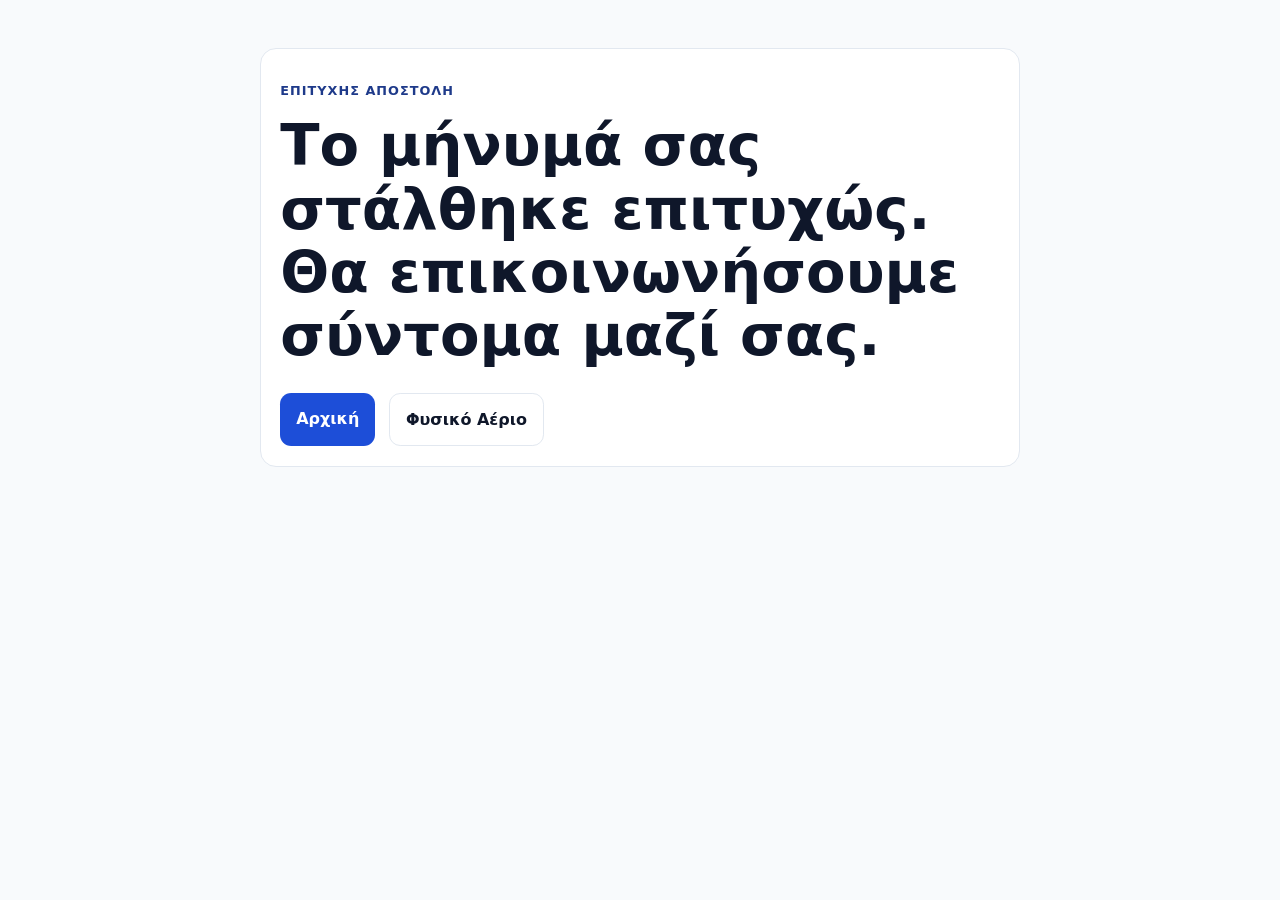
==== efxaristo.html @ 49754921 "Add missing pages and stabilize Formspree redirect target" ====
<!doctype html>
<html lang="el">
<head>
  <meta charset="UTF-8" />
  <meta name="viewport" content="width=device-width, initial-scale=1.0" />
  <title>Ευχαριστούμε | GZ Engineering</title>
  <link rel="stylesheet" href="styles.css" />
</head>
<body>
  <main class="section">
    <div class="container">
      <article class="card thanks-card">
        <p class="eyebrow">Επιτυχής αποστολή</p>
        <h1>Το μήνυμά σας στάλθηκε επιτυχώς. Θα επικοινωνήσουμε σύντομα μαζί σας.</h1>
        <div class="hero-cta">
          <a class="btn btn-primary" href="index.html">Αρχική</a>
          <a class="btn btn-secondary" href="fysiko-aerio.html">Φυσικό Αέριο</a>
        </div>
      </article>
    </div>
  </main>
</body>
</html>
---- styles.css ----
:root {
  --bg: #f8fafc;
  --surface: #ffffff;
  --ink: #0f172a;
  --muted: #475569;
  --line: #e2e8f0;
  --primary: #1d4ed8;
  --primary-dark: #1e3a8a;
}

* { box-sizing: border-box; }
body {
  margin: 0;
  font-family: 'Manrope', system-ui, -apple-system, sans-serif;
  color: var(--ink);
  background: var(--bg);
  line-height: 1.6;
}
.container { width: min(1100px, 92%); margin-inline: auto; }

.site-header {
  position: sticky;
  top: 0;
  backdrop-filter: blur(8px);
  background: color-mix(in srgb, white 80%, transparent);
  border-bottom: 1px solid var(--line);
}
.nav-wrap { display: flex; align-items: center; justify-content: space-between; gap: 1rem; padding: .9rem 0; }
.brand { font-weight: 800; color: var(--ink); text-decoration: none; letter-spacing: .2px; }
.nav-list { display: flex; flex-wrap: wrap; list-style: none; gap: .25rem; margin: 0; padding: 0; }
.nav-list a {
  text-decoration: none;
  color: var(--muted);
  font-weight: 600;
  padding: .5rem .7rem;
  border-radius: .5rem;
}
.nav-list a:hover, .nav-list a.active { color: var(--primary-dark); background: #dbeafe; }

.hero { padding: 6rem 0 4rem; }
.eyebrow { color: var(--primary-dark); font-weight: 700; text-transform: uppercase; letter-spacing: .08em; font-size: .8rem; }
h1 { font-size: clamp(2rem, 6vw, 3.6rem); line-height: 1.1; margin: .5rem 0 1rem; }
.lead { font-size: clamp(1rem, 2.6vw, 1.2rem); color: var(--muted); max-width: 68ch; }
.hero-cta { display: flex; flex-wrap: wrap; gap: .85rem; margin-top: 1.6rem; }
.btn { text-decoration: none; padding: .8rem 1rem; border-radius: .7rem; font-weight: 700; }
.btn-primary { background: var(--primary); color: white; }
.btn-primary:hover { background: var(--primary-dark); }
.btn-secondary { border: 1px solid var(--line); color: var(--ink); background: white; }

.section { padding: 1rem 0 4rem; }
.grid-2 { display: grid; gap: 1rem; grid-template-columns: 1fr; }
.card {
  background: var(--surface);
  border: 1px solid var(--line);
  border-radius: 1rem;
  padding: 1.2rem 1.2rem;
}
.card h2 { margin-top: .2rem; font-size: 1.25rem; }
.card ul { padding-left: 1.1rem; margin: .5rem 0 0; }

.site-footer { border-top: 1px solid var(--line); background: white; }
.footer-wrap { display: flex; justify-content: space-between; align-items: center; gap: 1rem; padding: 1rem 0; }
.footer-wrap a { color: var(--primary-dark); font-weight: 700; text-decoration: none; }

@media (min-width: 860px) {
  .grid-2 { grid-template-columns: 1fr 1fr; }
}

.hero-compact { padding-top: 4.5rem; }
.facts-grid { display: grid; gap: .9rem; margin-top: 1.2rem; }
.fact-card { background: #eff6ff; border: 1px solid #bfdbfe; border-radius: .9rem; padding: 1rem; font-weight: 600; color: #1e3a8a; }

.split { display: grid; gap: 1rem; grid-template-columns: 1fr; }
.form-card h2 { margin-bottom: .8rem; }
.interest-form { display: grid; gap: .55rem; }
.interest-form label, .interest-form legend { font-weight: 700; }
.interest-form input, .interest-form select {
  width: 100%; padding: .7rem .75rem; border-radius: .65rem; border: 1px solid var(--line); font: inherit;
}
.interest-form fieldset { border: 1px solid var(--line); border-radius: .75rem; padding: .75rem; display: grid; gap: .5rem; }
.check { display: flex; align-items: center; gap: .5rem; font-weight: 500; }

@media (min-width: 860px) {
  .split { grid-template-columns: 1fr 1fr; }
  .facts-grid { grid-template-columns: repeat(3, 1fr); }
}


/* Single-column rounded contact form inspired by modern centered form patterns */
.interest-form--single {
  width: 100%;
}
.interest-form--single label,
.interest-form--single legend {
  margin-top: 0;
}
.interest-form--single input,
.interest-form--single select {
  border-radius: 999px;
  padding: .85rem 1rem;
  border: 1px solid #cbd5e1;
  background: #fff;
  transition: border-color .2s ease, box-shadow .2s ease;
}
.interest-form--single input:focus,
.interest-form--single select:focus {
  outline: none;
  border-color: #60a5fa;
  box-shadow: 0 0 0 4px rgba(59, 130, 246, .15);
}
.interest-form--single fieldset {
  border-radius: 1rem;
  padding: .85rem;
  background: #f8fafc;
}
.checks-stack {
  display: grid;
  gap: .65rem;
}
.check-pill {
  display: flex;
  align-items: center;
  gap: .6rem;
  width: 100%;
  border: 1px solid #cbd5e1;
  border-radius: 999px;
  padding: .65rem .9rem;
  background: #fff;
}
.check-pill input {
  accent-color: #1d4ed8;
}
.interest-form--single .btn {
  margin-top: .3rem;
  border-radius: 999px;
}

.form-note { margin: 0 0 .7rem; color: var(--muted); font-size: .95rem; }

.hp-field { position: absolute; left: -9999px; opacity: 0; pointer-events: none; }

.thanks-card { max-width: 760px; margin: 2rem auto; }
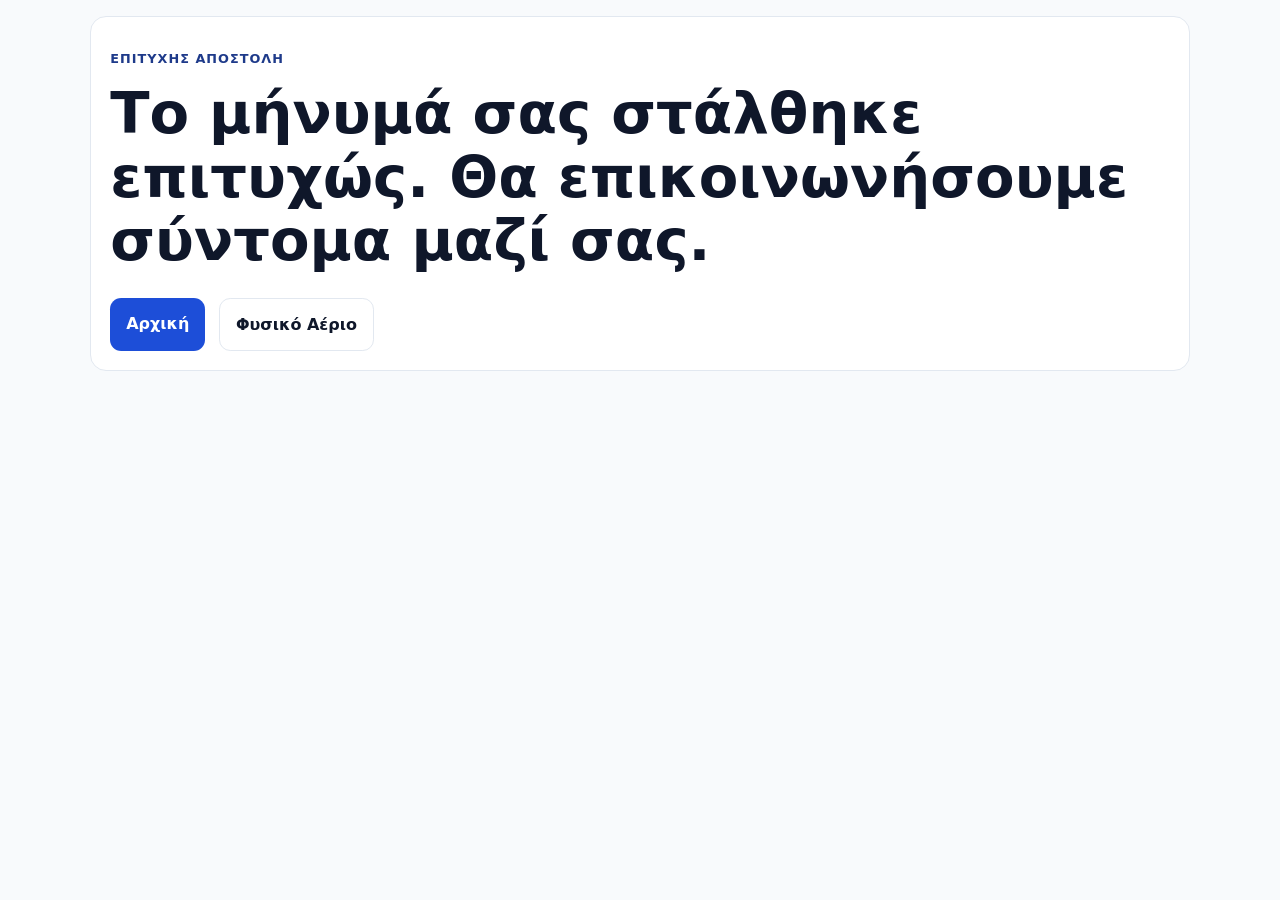
==== commit 2e254bef: "Noindex thank you page" ====
--- a/efxaristo.html
+++ b/efxaristo.html
@@ -4,6 +4,7 @@
   <meta charset="UTF-8" />
   <meta name="viewport" content="width=device-width, initial-scale=1.0" />
   <title>Ευχαριστούμε | GZ Engineering</title>
+  <meta name="robots" content="noindex, follow" />
   <link rel="stylesheet" href="styles.css" />
 </head>
 <body>
--- a/styles.css
+++ b/styles.css
@@ -15,18 +15,21 @@
   color: var(--ink);
   background: var(--bg);
   line-height: 1.6;
+  overflow-x: hidden;
 }
 .container { width: min(1100px, 92%); margin-inline: auto; }
 
 .site-header {
   position: sticky;
   top: 0;
+  z-index: 20;
   backdrop-filter: blur(8px);
   background: color-mix(in srgb, white 80%, transparent);
   border-bottom: 1px solid var(--line);
 }
 .nav-wrap { display: flex; align-items: center; justify-content: space-between; gap: 1rem; padding: .9rem 0; }
 .brand { font-weight: 800; color: var(--ink); text-decoration: none; letter-spacing: .2px; }
+nav { min-width: 0; }
 .nav-list { display: flex; flex-wrap: wrap; list-style: none; gap: .25rem; margin: 0; padding: 0; }
 .nav-list a {
   text-decoration: none;
@@ -42,7 +45,7 @@
 h1 { font-size: clamp(2rem, 6vw, 3.6rem); line-height: 1.1; margin: .5rem 0 1rem; }
 .lead { font-size: clamp(1rem, 2.6vw, 1.2rem); color: var(--muted); max-width: 68ch; }
 .hero-cta { display: flex; flex-wrap: wrap; gap: .85rem; margin-top: 1.6rem; }
-.btn { text-decoration: none; padding: .8rem 1rem; border-radius: .7rem; font-weight: 700; }
+.btn { text-decoration: none; padding: .8rem 1rem; border: 0; border-radius: .7rem; font: inherit; font-weight: 700; cursor: pointer; }
 .btn-primary { background: var(--primary); color: white; }
 .btn-primary:hover { background: var(--primary-dark); }
 .btn-secondary { border: 1px solid var(--line); color: var(--ink); background: white; }
@@ -72,71 +75,1079 @@
 
 .split { display: grid; gap: 1rem; grid-template-columns: 1fr; }
 .form-card h2 { margin-bottom: .8rem; }
-.interest-form { display: grid; gap: .55rem; }
+.interest-form { display: grid; gap: .7rem; }
 .interest-form label, .interest-form legend { font-weight: 700; }
-.interest-form input, .interest-form select {
+.interest-form input, .interest-form select, .interest-form textarea {
   width: 100%; padding: .7rem .75rem; border-radius: .65rem; border: 1px solid var(--line); font: inherit;
 }
 .interest-form fieldset { border: 1px solid var(--line); border-radius: .75rem; padding: .75rem; display: grid; gap: .5rem; }
-.check { display: flex; align-items: center; gap: .5rem; font-weight: 500; }
+.check { display: flex; align-items: flex-start; gap: .5rem; font-weight: 500; }
+.check input[type="checkbox"] { width: auto; flex: 0 0 auto; margin: .35rem 0 0; }
 
 @media (min-width: 860px) {
   .split { grid-template-columns: 1fr 1fr; }
   .facts-grid { grid-template-columns: repeat(3, 1fr); }
 }
 
-
-/* Single-column rounded contact form inspired by modern centered form patterns */
-.interest-form--single {
+.brand {
+  display: inline-flex;
+  align-items: center;
+}
+
+.brand-logo {
+  display: block;
+  height: 44px;
+  width: auto;
+  max-width: min(180px, 36vw);
+  object-fit: contain;
+}
+
+.header-phone {
+  display: none;
+  align-items: center;
+  gap: .45rem;
+  text-decoration: none;
+  color: #ffffff;
+  background: #2874be;
+  padding: .72rem 1.15rem;
+  border-radius: .45rem;
+  font-weight: 800;
+  line-height: 1;
+  box-shadow: 0 10px 22px rgba(29, 78, 216, .18);
+}
+
+.header-phone svg {
+  width: 1rem;
+  height: 1rem;
+  fill: currentColor;
+}
+
+.header-phone:hover {
+  background: var(--primary-dark);
+}
+
+/* Homepage */
+.home-page {
+  background: #f3f8fd;
+}
+
+.home-page .site-header {
+  background: rgba(255, 255, 255, .98);
+  backdrop-filter: blur(12px);
+}
+
+.home-page .container {
+  width: min(1360px, 92%);
+}
+
+.home-hero {
+  position: relative;
+  min-height: 620px;
+  color: #ffffff;
+  background:
+    linear-gradient(90deg, rgba(5, 20, 38, .92) 0%, rgba(9, 31, 55, .75) 50%, rgba(5, 20, 38, .88) 100%),
+    url("https://images.unsplash.com/photo-1764737734436-7eb904d3a4ab?auto=format&fit=crop&fm=jpg&ixlib=rb-4.1.0&q=85&w=2400") center / cover no-repeat;
+  overflow: hidden;
+}
+
+.home-hero::after {
+  content: "";
+  position: absolute;
+  inset: auto 0 0;
+  height: 36%;
+  background: linear-gradient(0deg, rgba(8, 29, 52, .72), rgba(8, 29, 52, 0));
+  pointer-events: none;
+}
+
+.home-hero-grid {
+  position: relative;
+  z-index: 1;
+  display: grid;
+  grid-template-columns: 1fr;
+  align-items: start;
+  padding: clamp(1rem, 2vw, 1.45rem) 0 clamp(3rem, 5vw, 4.5rem);
+}
+
+.home-hero-copy {
+  max-width: 960px;
+  padding-top: clamp(3.25rem, 5vw, 4.35rem);
+}
+
+.home-eyebrow {
+  position: relative;
+  margin: 0 0 1.8rem;
+  color: #38a7ff;
+  font-size: clamp(1rem, 1.7vw, 1.35rem);
+  font-weight: 500;
+}
+
+.home-eyebrow::after {
+  content: "";
+  position: absolute;
+  left: 0;
+  bottom: -1rem;
+  width: 52px;
+  height: 4px;
+  border-radius: 999px;
+  background: #38a7ff;
+}
+
+.home-hero h1 {
+  max-width: 900px;
+  margin: 0 0 1.1rem;
+  color: #ffffff;
+  font-size: clamp(2.45rem, 4.35vw, 4.25rem);
+  line-height: 1.06;
+  letter-spacing: 0;
+}
+
+.home-hero h1 span {
+  display: block;
+}
+
+.home-lead {
+  max-width: 720px;
+  margin: 0;
+  color: rgba(255, 255, 255, .92);
+  font-size: clamp(1.03rem, 1.55vw, 1.22rem);
+  line-height: 1.65;
+}
+
+.home-hero-actions {
+  display: flex;
+  flex-wrap: wrap;
+  gap: .8rem;
+  margin-top: clamp(1.4rem, 2.4vw, 2rem);
+}
+
+.home-primary-action,
+.home-secondary-action {
+  display: inline-flex;
+  align-items: center;
+  justify-content: center;
+  min-height: 46px;
+  border-radius: .38rem;
+}
+
+.home-primary-action {
+  box-shadow: 0 12px 30px rgba(29, 78, 216, .22);
+}
+
+.home-secondary-action {
+  color: #ffffff;
+  border-color: rgba(255, 255, 255, .45);
+  background: rgba(255, 255, 255, .08);
+}
+
+.home-secondary-action:hover {
+  color: #0f3264;
+  background: rgba(255, 255, 255, .9);
+}
+
+.home-process {
+  display: grid;
+  grid-template-columns: repeat(3, minmax(0, 1fr));
+  gap: 1.25rem;
+  max-width: 910px;
+  margin-top: clamp(1.8rem, 3vw, 2.35rem);
+}
+
+.home-process-item {
+  display: grid;
+  grid-template-columns: auto 1fr;
+  gap: .9rem;
+  align-items: center;
+  min-width: 0;
+  padding: .3rem 1rem .3rem 0;
+  border-right: 1px solid rgba(203, 225, 246, .45);
+}
+
+.home-process-item > div,
+.home-service-card > div {
+  min-width: 0;
+}
+
+.home-process-item:last-child {
+  border-right: 0;
+}
+
+.home-process-icon,
+.home-service-icon {
+  display: inline-grid;
+  place-items: center;
+  border: 2px solid #35a5ff;
+}
+
+.home-process-icon {
+  width: 64px;
+  height: 64px;
+  color: #ffffff;
+  border-radius: 50%;
+  background: rgba(25, 104, 173, .32);
+  box-shadow: 0 0 0 5px rgba(31, 111, 191, .13);
+}
+
+.home-process-icon svg,
+.home-service-icon svg {
+  width: 34px;
+  height: 34px;
+  fill: none;
+  stroke: currentColor;
+  stroke-linecap: round;
+  stroke-linejoin: round;
+  stroke-width: 2.2;
+}
+
+.home-process-item h2 {
+  margin: 0 0 .15rem;
+  color: #ffffff;
+  font-size: 1.12rem;
+  line-height: 1.2;
+}
+
+.home-process-item p {
+  margin: 0;
+  color: rgba(255, 255, 255, .84);
+  line-height: 1.45;
+}
+
+.home-services-section {
+  padding: clamp(2.2rem, 4vw, 3.8rem) 0 3.2rem;
+  background: linear-gradient(180deg, #f7fbff 0%, #eef6ff 100%);
+}
+
+.home-services-section h2 {
+  position: relative;
+  margin: 0 auto 1.45rem;
+  color: #0f3264;
+  font-size: clamp(1.85rem, 3vw, 2.45rem);
+  line-height: 1.1;
+  text-align: center;
+}
+
+.home-services-section h2::after {
+  content: "";
+  display: block;
+  width: 42px;
+  height: 4px;
+  margin: .55rem auto 0;
+  border-radius: 999px;
+  background: #38a7ff;
+}
+
+.home-services-grid {
+  display: grid;
+  grid-template-columns: repeat(3, minmax(0, 1fr));
+  gap: 1.2rem;
+}
+
+.home-service-card {
+  display: grid;
+  grid-template-columns: auto 1fr;
+  gap: 1rem;
+  min-width: 0;
+  min-height: 188px;
+  padding: 1.35rem 1.15rem;
+  border: 1px solid #cfe0f3;
+  border-radius: .32rem;
+  background: rgba(255, 255, 255, .86);
+  box-shadow: 0 14px 34px rgba(18, 54, 95, .06);
+}
+
+.home-service-icon {
+  width: 58px;
+  height: 58px;
+  color: #0b4488;
+  border-radius: .25rem;
+  background: #eef6ff;
+}
+
+.home-service-card h3 {
+  margin: 0 0 .55rem;
+  color: #0f3264;
+  font-size: 1rem;
+  line-height: 1.25;
+}
+
+.home-service-card p {
+  margin: 0 0 .8rem;
+  color: #24466d;
+  font-size: .92rem;
+  line-height: 1.55;
+}
+
+.home-service-card a {
+  color: #0b4488;
+  font-size: .9rem;
+  font-weight: 800;
+  text-decoration: none;
+}
+
+.home-service-card a:hover {
+  color: var(--primary);
+  text-decoration: underline;
+  text-underline-offset: .18rem;
+}
+
+.home-trust-strip {
+  display: grid;
+  grid-template-columns: repeat(4, minmax(0, 1fr));
+  gap: 0;
+  margin-top: 1.55rem;
+  border-radius: .28rem;
+  background: rgba(226, 241, 255, .82);
+  overflow: hidden;
+}
+
+.home-trust-strip > div {
+  display: grid;
+  grid-template-columns: auto 1fr;
+  column-gap: .8rem;
+  align-items: center;
+  min-height: 74px;
+  padding: .9rem 1.2rem;
+  border-right: 1px solid #b8d3ef;
+}
+
+.home-trust-strip > div:last-child {
+  border-right: 0;
+}
+
+.home-trust-strip span {
+  display: inline-grid;
+  place-items: center;
+  width: 40px;
+  height: 40px;
+  border: 2px solid #0b4488;
+  border-radius: 50%;
+  color: #0b4488;
+  font-weight: 800;
+}
+
+.home-trust-strip strong {
+  display: block;
+  color: #0f3264;
+  font-size: .9rem;
+  line-height: 1.25;
+}
+
+.home-trust-strip p {
+  grid-column: 2;
+  margin: .15rem 0 0;
+  color: #37577c;
+  font-size: .82rem;
+  line-height: 1.3;
+}
+
+/* Natural gas landing page */
+.gas-page {
+  background: #f3f8fd;
+}
+
+.gas-page .site-header {
+  background: rgba(255, 255, 255, .98);
+  backdrop-filter: blur(12px);
+}
+
+.gas-page .container {
+  width: min(1360px, 92%);
+}
+
+.gas-hero {
+  position: relative;
+  min-height: 560px;
+  color: #ffffff;
+  background:
+    linear-gradient(90deg, rgba(5, 20, 38, .90) 0%, rgba(7, 27, 50, .72) 49%, rgba(6, 24, 45, .88) 100%),
+    url("https://images.unsplash.com/photo-1710751188315-4f220a614bcd?auto=format&fit=crop&fm=jpg&ixlib=rb-4.1.0&q=85&w=2400") center / cover no-repeat;
+  overflow: hidden;
+}
+
+.gas-hero::after {
+  content: "";
+  position: absolute;
+  inset: auto 0 0;
+  height: 36%;
+  background: linear-gradient(0deg, rgba(8, 29, 52, .72), rgba(8, 29, 52, 0));
+  pointer-events: none;
+}
+
+.gas-hero-grid {
+  position: relative;
+  z-index: 1;
+  display: grid;
+  grid-template-columns: 1fr;
+  gap: clamp(2rem, 5vw, 4rem);
+  align-items: start;
+  padding: clamp(1rem, 2vw, 1.45rem) 0 clamp(3rem, 5vw, 4.5rem);
+}
+
+.gas-hero-copy {
+  max-width: 925px;
+  padding-top: clamp(3.25rem, 5vw, 4.25rem);
+}
+
+.gas-eyebrow {
+  position: relative;
+  margin: 0 0 1.8rem;
+  color: #38a7ff;
+  font-size: clamp(1rem, 1.7vw, 1.35rem);
+  font-weight: 500;
+}
+
+.gas-eyebrow::after {
+  content: "";
+  position: absolute;
+  left: 0;
+  bottom: -1rem;
+  width: 52px;
+  height: 4px;
+  border-radius: 999px;
+  background: #38a7ff;
+}
+
+.gas-hero h1 {
+  max-width: 860px;
+  margin: 0 0 1.1rem;
+  color: #ffffff;
+  font-size: clamp(2.4rem, 4.35vw, 4.15rem);
+  line-height: 1.06;
+  letter-spacing: 0;
+}
+
+.gas-lead {
+  max-width: 670px;
+  margin: 0;
+  color: rgba(255, 255, 255, .92);
+  font-size: clamp(1.03rem, 1.55vw, 1.22rem);
+  line-height: 1.65;
+}
+
+.gas-process {
+  display: grid;
+  grid-template-columns: repeat(3, minmax(0, 1fr));
+  gap: 1.25rem;
+  max-width: 875px;
+  margin-top: clamp(1.7rem, 3vw, 2.25rem);
+}
+
+.process-item {
+  display: grid;
+  grid-template-columns: auto 1fr;
+  gap: .9rem;
+  align-items: center;
+  min-width: 0;
+  padding: .3rem 1rem .3rem 0;
+  border-right: 1px solid rgba(203, 225, 246, .45);
+}
+
+.process-item:last-child {
+  border-right: 0;
+}
+
+.process-icon,
+.study-icon {
+  display: inline-grid;
+  place-items: center;
+  color: #ffffff;
+  border: 2px solid #35a5ff;
+  background: rgba(25, 104, 173, .32);
+  box-shadow: 0 0 0 5px rgba(31, 111, 191, .13);
+}
+
+.process-icon {
+  width: 64px;
+  height: 64px;
+  border-radius: 50%;
+}
+
+.process-icon svg,
+.study-icon svg {
+  width: 34px;
+  height: 34px;
+  fill: none;
+  stroke: currentColor;
+  stroke-linecap: round;
+  stroke-linejoin: round;
+  stroke-width: 2.2;
+}
+
+.process-item h2 {
+  margin: 0 0 .15rem;
+  color: #ffffff;
+  font-size: 1.12rem;
+  line-height: 1.2;
+}
+
+.process-item p {
+  margin: 0;
+  color: rgba(255, 255, 255, .84);
+  line-height: 1.45;
+}
+
+.gas-hero-actions {
+  display: flex;
+  flex-wrap: wrap;
+  gap: .75rem;
+  margin-top: clamp(1.4rem, 2.4vw, 2rem);
+}
+
+.gas-anchor-button {
+  display: inline-flex;
+  align-items: center;
+  justify-content: center;
+  min-height: 46px;
+  border-radius: .38rem;
+  box-shadow: 0 12px 30px rgba(29, 78, 216, .22);
+}
+
+.gas-benefits-section {
+  padding: clamp(2.2rem, 4vw, 3.6rem) 0;
+  background: linear-gradient(180deg, #eef6ff 0%, #f7fbff 100%);
+}
+
+.gas-benefits-section h2 {
+  position: relative;
+  margin: 0 auto 1.45rem;
+  color: #0f3264;
+  font-size: clamp(1.85rem, 3vw, 2.45rem);
+  line-height: 1.1;
+  text-align: center;
+}
+
+.gas-benefits-section h2::after {
+  content: "";
+  display: block;
+  width: 42px;
+  height: 4px;
+  margin: .55rem auto 0;
+  border-radius: 999px;
+  background: #38a7ff;
+}
+
+.gas-benefits-grid {
+  display: grid;
+  grid-template-columns: repeat(2, minmax(0, 1fr));
+  gap: 1.2rem;
+}
+
+.gas-benefit-card {
+  min-height: 170px;
+  padding: 1.35rem 1.45rem;
+  border: 1px solid #cfe0f3;
+  border-radius: .32rem;
+  background: rgba(255, 255, 255, .86);
+  box-shadow: 0 14px 34px rgba(18, 54, 95, .06);
+}
+
+.gas-benefit-card p {
+  margin: 0;
+  color: #24466d;
+  font-size: 1rem;
+  line-height: 1.65;
+}
+
+.gas-benefit-card strong {
+  color: #0f3264;
+}
+
+.benefits-link {
+  display: flex;
+  justify-content: center;
+  width: fit-content;
+  max-width: 100%;
+  margin: 1.45rem auto 0;
+  border-radius: .38rem;
+  text-align: center;
+}
+
+.gas-interest-form {
+  gap: .24rem;
+  padding: clamp(1.05rem, 2vw, 1.45rem);
+  color: #ffffff;
+  border: 1px solid rgba(172, 208, 238, .35);
+  border-radius: .6rem;
+  background: linear-gradient(145deg, rgba(17, 44, 76, .92), rgba(8, 28, 52, .88));
+  box-shadow: 0 24px 70px rgba(0, 0, 0, .28);
+}
+
+.gas-interest-form h2 {
+  position: relative;
+  margin: 0 0 .9rem;
+  color: #ffffff;
+  font-size: clamp(1.4rem, 1.9vw, 1.65rem);
+  line-height: 1.18;
+}
+
+.gas-interest-form h2::after {
+  content: "";
+  position: absolute;
+  left: 0;
+  bottom: -.65rem;
+  width: 52px;
+  height: 4px;
+  border-radius: 999px;
+  background: #38a7ff;
+}
+
+.gas-interest-form label {
+  color: rgba(255, 255, 255, .92);
+  font-size: .82rem;
+}
+
+.gas-interest-form input,
+.gas-interest-form select,
+.gas-interest-form textarea {
+  min-height: 38px;
+  color: #243044;
+  background: rgba(255, 255, 255, .95);
+  border-color: rgba(218, 230, 242, .98);
+  border-radius: .35rem;
+  outline: none;
+}
+
+.gas-interest-form input:focus,
+.gas-interest-form select:focus,
+.gas-interest-form textarea:focus {
+  border-color: #38a7ff;
+  box-shadow: 0 0 0 3px rgba(56, 167, 255, .2);
+}
+
+.gas-interest-form textarea {
+  resize: vertical;
+  min-height: 60px;
+}
+
+.gas-interest-form .gas-use-options {
+  gap: .45rem;
+  margin: .1rem 0 .25rem;
+  padding: .55rem .65rem .65rem;
+  border-color: rgba(172, 208, 238, .3);
+  border-radius: .4rem;
+  background: rgba(255, 255, 255, .06);
+}
+
+.gas-interest-form .gas-use-options legend {
+  padding: 0 .2rem;
+  color: rgba(255, 255, 255, .92);
+  font-size: .82rem;
+}
+
+.gas-use-grid {
+  display: grid;
+  grid-template-columns: 1fr;
+  gap: .35rem;
+}
+
+.gas-use-grid .check {
+  align-items: center;
+  min-height: 32px;
+  padding: .35rem .48rem;
+  border: 1px solid rgba(172, 208, 238, .22);
+  border-radius: .35rem;
+  background: rgba(255, 255, 255, .06);
+  color: rgba(255, 255, 255, .9);
+  font-size: .8rem;
+  line-height: 1.25;
+}
+
+.gas-use-grid .check input[type="checkbox"] {
+  width: 18px;
+  height: 18px;
+  min-height: 0;
+  margin: 0;
+  accent-color: #1f6fbf;
+}
+
+.gas-interest-form .consent-check {
+  align-items: flex-start;
+  margin: .2rem 0 .5rem;
+  color: rgba(255, 255, 255, .9);
+  font-size: .78rem;
+  line-height: 1.45;
+}
+
+.gas-interest-form .consent-check input {
+  width: 22px;
+  height: 22px;
+  min-height: 0;
+  margin-top: .1rem;
+  accent-color: #1f6fbf;
+}
+
+.gas-submit {
+  display: inline-flex;
+  justify-content: center;
+  align-items: center;
   width: 100%;
-}
-.interest-form--single label,
-.interest-form--single legend {
-  margin-top: 0;
-}
-.interest-form--single input,
-.interest-form--single select {
+  min-height: 48px;
+  border-radius: .38rem;
+  font-size: 1.1rem;
+  box-shadow: 0 12px 30px rgba(29, 78, 216, .22);
+}
+
+.form-note {
+  margin: .4rem 0 0;
+  color: rgba(255, 255, 255, .76);
+  font-size: .78rem;
+  text-align: center;
+}
+
+.gas-form-section {
+  padding: clamp(2.4rem, 4vw, 3.8rem) 0;
+  background:
+    linear-gradient(90deg, rgba(5, 20, 38, .94), rgba(7, 27, 50, .88)),
+    url("https://images.unsplash.com/photo-1710751188315-4f220a614bcd?auto=format&fit=crop&fm=jpg&ixlib=rb-4.1.0&q=80&w=1800") center / cover no-repeat;
+}
+
+.gas-form-section .gas-interest-form {
+  max-width: 560px;
+  margin: 0 auto;
+}
+
+.gas-study-section {
+  padding: clamp(2.2rem, 4vw, 3.6rem) 0 3rem;
+  background: linear-gradient(180deg, #f7fbff 0%, #eef6ff 100%);
+}
+
+.gas-study-section h2 {
+  position: relative;
+  margin: 0 auto 1.45rem;
+  color: #0f3264;
+  font-size: clamp(1.85rem, 3vw, 2.45rem);
+  line-height: 1.1;
+  text-align: center;
+}
+
+.gas-study-section h2::after {
+  content: "";
+  display: block;
+  width: 42px;
+  height: 4px;
+  margin: .55rem auto 0;
   border-radius: 999px;
-  padding: .85rem 1rem;
-  border: 1px solid #cbd5e1;
-  background: #fff;
-  transition: border-color .2s ease, box-shadow .2s ease;
-}
-.interest-form--single input:focus,
-.interest-form--single select:focus {
-  outline: none;
-  border-color: #60a5fa;
-  box-shadow: 0 0 0 4px rgba(59, 130, 246, .15);
-}
-.interest-form--single fieldset {
-  border-radius: 1rem;
-  padding: .85rem;
-  background: #f8fafc;
-}
-.checks-stack {
-  display: grid;
-  gap: .65rem;
-}
-.check-pill {
-  display: flex;
+  background: #38a7ff;
+}
+
+.study-cards {
+  display: grid;
+  grid-template-columns: repeat(4, minmax(0, 1fr));
+  gap: 1.2rem;
+}
+
+.study-card {
+  display: grid;
+  grid-template-columns: auto 1fr;
+  gap: 1rem;
+  min-width: 0;
+  min-height: 138px;
+  padding: 1.35rem 1.15rem;
+  border: 1px solid #cfe0f3;
+  border-radius: .32rem;
+  background: rgba(255, 255, 255, .82);
+  box-shadow: 0 14px 34px rgba(18, 54, 95, .06);
+}
+
+.study-icon {
+  width: 58px;
+  height: 58px;
+  color: #0b4488;
+  border-radius: .25rem;
+  background: #eef6ff;
+  box-shadow: none;
+}
+
+.study-card h3 {
+  margin: 0 0 .55rem;
+  color: #0f3264;
+  font-size: .98rem;
+  line-height: 1.25;
+}
+
+.study-card p {
+  margin: 0;
+  color: #24466d;
+  font-size: .9rem;
+  line-height: 1.55;
+}
+
+.trust-strip {
+  display: grid;
+  grid-template-columns: repeat(4, minmax(0, 1fr));
+  gap: 0;
+  margin-top: 1.55rem;
+  border-radius: .28rem;
+  background: rgba(226, 241, 255, .82);
+  overflow: hidden;
+}
+
+.trust-strip > div {
+  display: grid;
+  grid-template-columns: auto 1fr;
+  column-gap: .8rem;
   align-items: center;
-  gap: .6rem;
-  width: 100%;
-  border: 1px solid #cbd5e1;
-  border-radius: 999px;
-  padding: .65rem .9rem;
-  background: #fff;
-}
-.check-pill input {
-  accent-color: #1d4ed8;
-}
-.interest-form--single .btn {
-  margin-top: .3rem;
-  border-radius: 999px;
-}
-
-.form-note { margin: 0 0 .7rem; color: var(--muted); font-size: .95rem; }
-
-.hp-field { position: absolute; left: -9999px; opacity: 0; pointer-events: none; }
-
-.thanks-card { max-width: 760px; margin: 2rem auto; }
+  min-height: 74px;
+  padding: .9rem 1.2rem;
+  border-right: 1px solid #b8d3ef;
+}
+
+.trust-strip > div:last-child {
+  border-right: 0;
+}
+
+.trust-strip span {
+  display: inline-grid;
+  place-items: center;
+  width: 40px;
+  height: 40px;
+  border: 2px solid #0b4488;
+  border-radius: 50%;
+  color: #0b4488;
+  font-weight: 800;
+}
+
+.trust-strip strong {
+  display: block;
+  color: #0f3264;
+  font-size: .9rem;
+  line-height: 1.25;
+}
+
+.trust-strip p {
+  grid-column: 2;
+  margin: .15rem 0 0;
+  color: #37577c;
+  font-size: .82rem;
+  line-height: 1.3;
+}
+
+@media (min-width: 980px) {
+  .header-phone {
+    display: inline-flex;
+  }
+}
+
+@media (max-width: 1120px) {
+  .home-services-grid,
+  .home-trust-strip {
+    grid-template-columns: repeat(2, minmax(0, 1fr));
+  }
+
+  .home-trust-strip > div:nth-child(2n) {
+    border-right: 0;
+  }
+
+  .gas-hero-grid {
+    grid-template-columns: 1fr;
+  }
+
+  .gas-interest-form {
+    max-width: 620px;
+  }
+
+  .study-cards,
+  .trust-strip,
+  .gas-benefits-grid {
+    grid-template-columns: repeat(2, minmax(0, 1fr));
+  }
+
+  .trust-strip > div:nth-child(2n) {
+    border-right: 0;
+  }
+}
+
+@media (max-width: 720px) {
+  .nav-wrap {
+    flex-direction: column;
+    align-items: center;
+    justify-content: center;
+    gap: .65rem;
+    padding: .7rem 0;
+  }
+
+  .nav-list {
+    justify-content: center;
+  }
+
+  .home-page .nav-list {
+    max-width: min(100%, 340px);
+    column-gap: .12rem;
+    row-gap: .35rem;
+  }
+
+  .site-header nav {
+    flex: 0 0 100%;
+    width: 100%;
+  }
+
+  .nav-list a {
+    padding: .34rem .42rem;
+    font-size: .82rem;
+  }
+
+  .home-page .nav-list a {
+    padding: .28rem .34rem;
+    font-size: .76rem;
+  }
+
+  .brand-logo {
+    height: 36px;
+  }
+
+  .gas-page .container {
+    width: min(calc(100vw - 1.4rem), 1360px);
+  }
+
+  .home-page .container {
+    width: 100%;
+    max-width: 100vw;
+    padding-inline: .7rem;
+  }
+
+  .home-page .site-header,
+  .home-page main,
+  .home-page footer {
+    width: 100vw;
+    max-width: 100vw;
+    overflow: hidden;
+  }
+
+  .home-hero {
+    min-height: auto;
+  }
+
+  .home-hero-grid {
+    max-width: 100%;
+    overflow: hidden;
+    padding: 2.3rem 0 2.7rem;
+  }
+
+  .home-hero-copy {
+    width: 100%;
+    max-width: 100%;
+    min-width: 0;
+  }
+
+  .home-hero h1 {
+    max-width: 100%;
+    font-size: clamp(1.85rem, 9vw, 2.25rem);
+    overflow-wrap: anywhere;
+  }
+
+  .home-lead {
+    max-width: min(100%, 32ch);
+    font-size: .98rem;
+    overflow-wrap: anywhere;
+  }
+
+  .home-hero-actions {
+    width: 100%;
+  }
+
+  .home-primary-action,
+  .home-secondary-action {
+    width: 100%;
+  }
+
+  .home-process {
+    grid-template-columns: 1fr;
+    width: 100%;
+    max-width: 100%;
+    overflow: hidden;
+  }
+
+  .home-process-item {
+    grid-template-columns: 64px minmax(0, 1fr);
+    border-right: 0;
+    border-bottom: 1px solid rgba(203, 225, 246, .35);
+    padding-bottom: 1rem;
+  }
+
+  .home-process-item h2,
+  .home-process-item p,
+  .home-service-card h3,
+  .home-service-card p {
+    overflow-wrap: anywhere;
+  }
+
+  .home-process-item p {
+    max-width: min(100%, 26ch);
+  }
+
+  .home-process-item:last-child {
+    border-bottom: 0;
+  }
+
+  .home-services-grid,
+  .home-trust-strip {
+    grid-template-columns: 1fr;
+  }
+
+  .home-service-card {
+    padding: 1.05rem 1rem;
+  }
+
+  .home-trust-strip > div {
+    border-right: 0;
+    border-bottom: 1px solid #b8d3ef;
+  }
+
+  .home-trust-strip > div:last-child {
+    border-bottom: 0;
+  }
+
+  .gas-hero {
+    min-height: auto;
+  }
+
+  .gas-hero-grid {
+    padding: 2.3rem 0 2.7rem;
+  }
+
+  .gas-hero h1 {
+    font-size: clamp(2rem, 10vw, 2.55rem);
+    max-width: 100%;
+  }
+
+  .gas-lead {
+    font-size: .98rem;
+    max-width: 100%;
+  }
+
+  .gas-process {
+    grid-template-columns: 1fr;
+  }
+
+  .process-item {
+    border-right: 0;
+    border-bottom: 1px solid rgba(203, 225, 246, .35);
+    padding-bottom: 1rem;
+  }
+
+  .process-item:last-child {
+    border-bottom: 0;
+  }
+
+  .study-cards,
+  .trust-strip,
+  .gas-benefits-grid {
+    grid-template-columns: 1fr;
+  }
+
+  .gas-benefit-card {
+    padding: 1.05rem 1rem;
+  }
+
+  .benefits-link {
+    width: 100%;
+  }
+
+  .trust-strip > div {
+    border-right: 0;
+    border-bottom: 1px solid #b8d3ef;
+  }
+
+  .trust-strip > div:last-child {
+    border-bottom: 0;
+  }
+}
